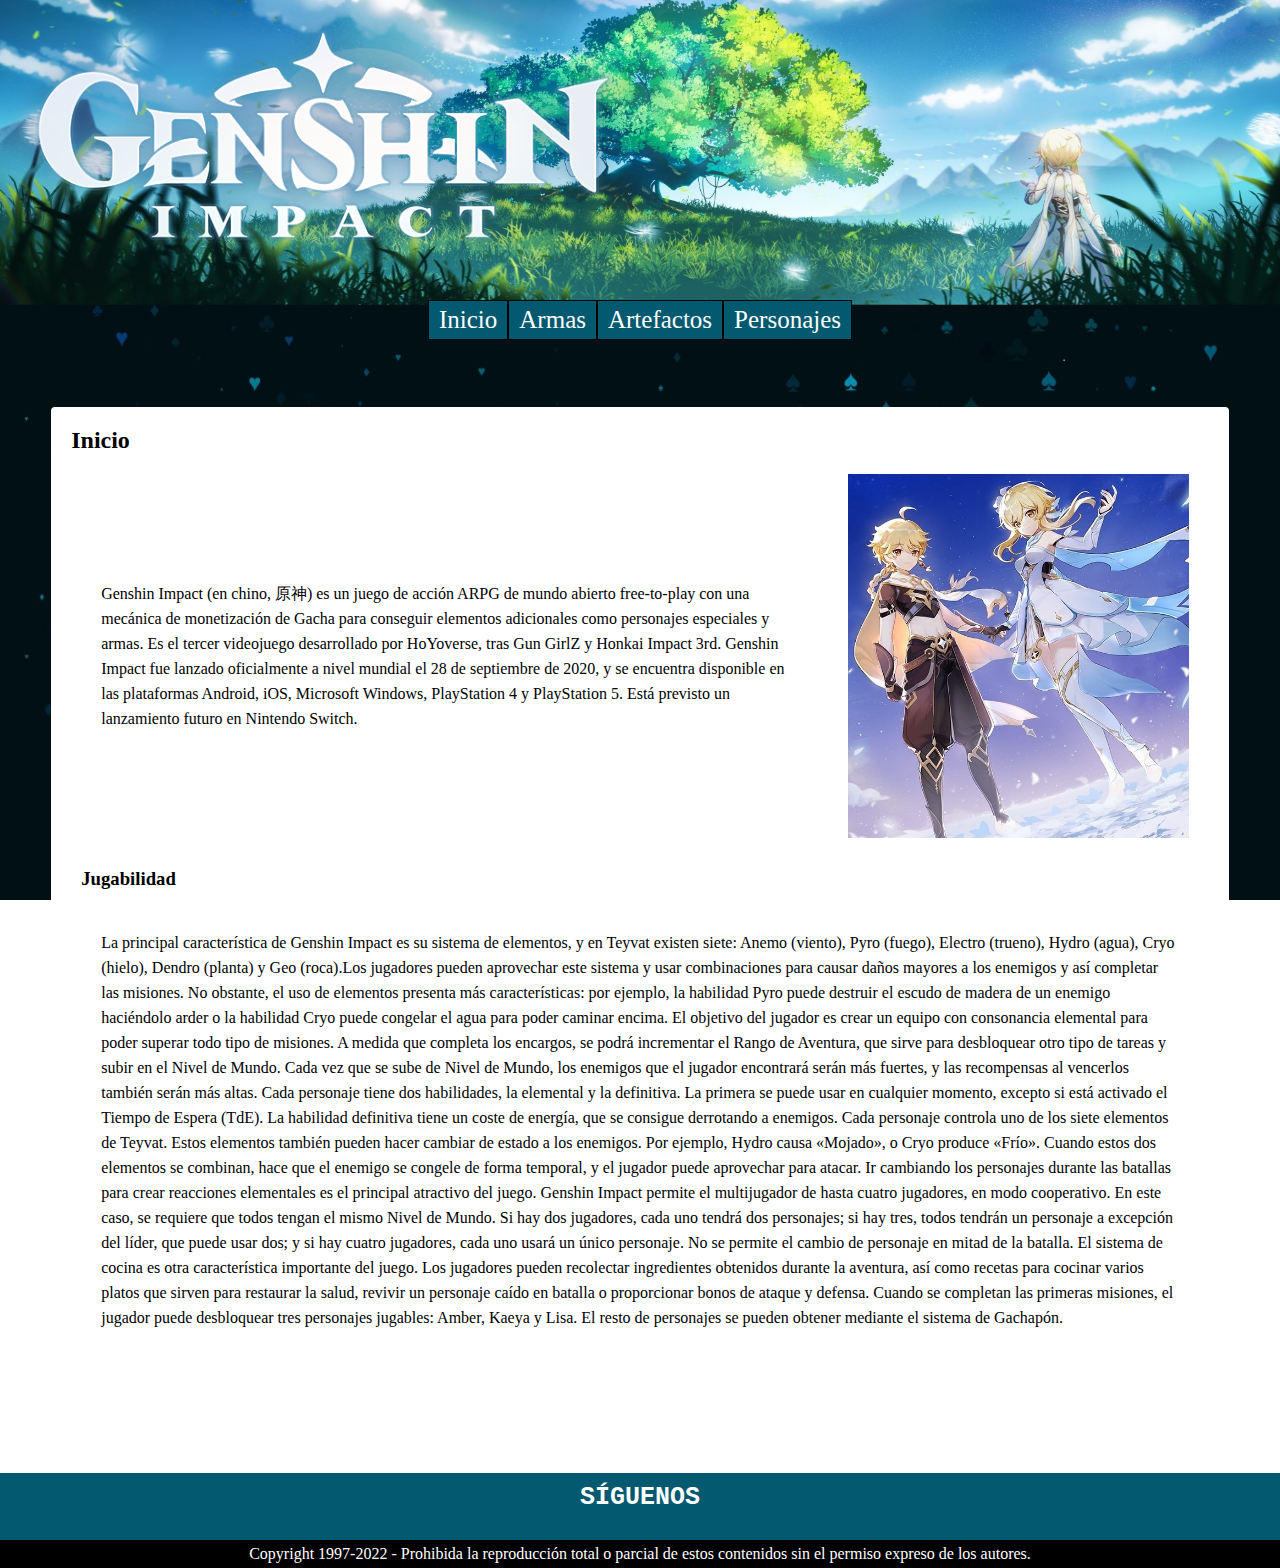
==== index.html @ 6d5382c7 "este es el primer commit" ====
<!DOCTYPE html>
<html lang="es">
<head>
    <meta charset="UTF-8">
    <meta http-equiv="X-UA-Compatible" content="IE=edge">
    <meta name="viewport" content="width=device-width, initial-scale=1.0">
    <title>Tour por Teyvat</title>
    <link rel="icon" href="Multimedia/favicon.ico" type="image/x-icon">
    <link rel="stylesheet" href="CSS/estilos.css">

    
</head>
<body>
    <div class="contenedorGrid">
        <div class="logoGrid">
            <img src="Multimedia/logo.png" alt="">
        </div>
        <header class="menuGrid">
            <nav class="navegador">
                <ul class="menu"> 
                    <li><a href="index.html">Inicio</a></li>
                    <li><a href="Paginas/armas.html">Armas</a></li>
                    <li><a href="Paginas/artefactos.html">Artefactos</a></li>
                    <li>
                        <a href="Paginas/personajes.html">Personajes</a>
                        <ul class="submenu">
                            <li><a href="Paginas/hydro.html">Hydro</a></li>
                            <li><a href="Paginas/cryo.html">Cryo</a></li>
                            <li><a href="Paginas/pyro.html">Pyro</a></li>
                            <li><a href="Paginas/anemo.html">Anemo</a></li>
                            <li><a href="Paginas/geo.html">Geo</a></li>
                            <li><a href="Paginas/electro.html">Electro</a></li>
                        </ul>
                    </li>
                </ul>
            </nav>
        </header>

        <main class="mainGrid">
            <div id="contenedor">  
                    <h2>Inicio</h2>
                <div class="intro">
                    <img src="Multimedia/index img.jpg" alt="">
                    <p >Genshin Impact (en chino, 原神) es un juego de acción ARPG de mundo 
                    abierto free-to-play con una mecánica de monetización de Gacha para conseguir elementos adicionales como 
                    personajes especiales y armas. Es el tercer videojuego desarrollado por HoYoverse, tras Gun GirlZ y Honkai 
                    Impact 3rd. Genshin Impact fue lanzado oficialmente a nivel mundial el 28 de septiembre de 2020, y se encuentra
                     disponible en las plataformas Android, iOS, Microsoft Windows, PlayStation 4 y PlayStation 5. Está previsto un 
                     lanzamiento futuro en Nintendo Switch.
                    </p></div>
                    <h3>Jugabilidad</h3>
                    <p>La principal característica de Genshin Impact es su sistema de elementos, y en Teyvat existen siete: Anemo (viento), 
                        Pyro (fuego), Electro (trueno), Hydro (agua), Cryo (hielo), Dendro (planta) y Geo (roca).Los jugadores pueden 
                        aprovechar este sistema y usar combinaciones para causar daños mayores a los enemigos y así completar las misiones. 
                        No obstante, el uso de elementos presenta más características: por ejemplo, la habilidad Pyro puede destruir el escudo 
                        de madera de un enemigo haciéndolo arder o la habilidad Cryo puede congelar el agua para poder caminar encima.
                        El objetivo del jugador es crear un equipo con consonancia elemental para poder superar todo tipo de misiones. 
                        A medida que completa los encargos, se podrá incrementar el Rango de Aventura, que sirve para desbloquear otro tipo de 
                        tareas y subir en el Nivel de Mundo. Cada vez que se sube de Nivel de Mundo, los enemigos que el jugador encontrará serán
                         más fuertes, y las recompensas al vencerlos también serán más altas.
                        Cada personaje tiene dos habilidades, la elemental y la definitiva. La primera se puede usar en cualquier momento, 
                        excepto si está activado el Tiempo de Espera (TdE). La habilidad definitiva tiene un coste de energía, que se consigue 
                        derrotando a enemigos. Cada personaje controla uno de los siete elementos de Teyvat. Estos elementos también pueden 
                        hacer cambiar de estado a los enemigos. Por ejemplo, Hydro causa «Mojado», o Cryo produce «Frío». 
                        Cuando estos dos elementos se combinan, hace que el enemigo se congele de forma temporal, y el jugador puede aprovechar 
                        para atacar. Ir cambiando los personajes durante las batallas para crear reacciones elementales es el principal atractivo 
                        del juego.
                        Genshin Impact permite el multijugador de hasta cuatro jugadores, en modo cooperativo. En este caso, se requiere que 
                        todos tengan el mismo Nivel de Mundo. Si hay dos jugadores, cada uno tendrá dos personajes; si hay tres, todos tendrán 
                        un personaje a excepción del líder, que puede usar dos; y si hay cuatro jugadores, cada uno usará un único personaje. 
                        No se permite el cambio de personaje en mitad de la batalla.
                        El sistema de cocina es otra característica importante del juego. Los jugadores pueden recolectar ingredientes obtenidos 
                        durante la aventura, así como recetas para cocinar varios platos que sirven para restaurar la salud, revivir un personaje 
                        caído en batalla o proporcionar bonos de ataque y defensa.
                        Cuando se completan las primeras misiones, el jugador puede desbloquear tres personajes jugables: Amber, Kaeya y Lisa. 
                        El resto de personajes se pueden obtener mediante el sistema de Gachapón.</p>
            </div>
        </main>

        <footer class="footerGrid">
            <p class="footer_title">SÍGUENOS</p>
            <div class="redes">
                <a href=""><img src="multimedia/Instagram-icon.png" alt=""/></a>
                <a href=""><img src="multimedia/Twitter-icon.png" alt=""/></a>
                <a href=""><img src="multimedia/tumblr-icon.png" alt=""/></a>
            </div>
            <p class="footer_copy">Copyright 1997-2022 - Prohibida la reproducción total o parcial de estos contenidos sin el permiso expreso de los autores.</p>
        </footer>
    </div>
</body>
</html>
---- CSS/estilos.css ----
*{margin: 0;
padding: 0;}



    .contenedorGrid {  display: grid;
        grid-template-columns: 1fr;
        grid-template-rows: 0.4fr 0.2fr 3.1fr 0.3fr;
        gap: 20px 0px;
        grid-auto-flow: row;
        grid-template-areas:
        "logoGrid"
        "menuGrid"
        "mainGrid"
        "footerGrid";
        align-content: space-between;
    }
  
    .logoGrid { grid-area: logoGrid; }
    .logoGrid img {
        width: 50%;
        height: auto;
    }
    .menuGrid { grid-area: menuGrid; }
  
    .footerGrid { grid-area: footerGrid; 
        display: flex;
        flex-direction: column;    
        margin-top: 20px;
        position: relative;
        justify-content: space-between;
    }
    .footerGrid p {
        align-self: center;

    }
  
  .mainGrid { grid-area: mainGrid; 
    margin-bottom: 34px;
  }


.intro {
    display: flex;
    flex-direction: row-reverse;
    align-items: center;
}

.intro img {
    width: 30%;
    padding: 20px;
}

#contenedor p {
    padding: 30px;
    line-height: 25px;
}

header img {
    width: 100%;
}

header{
    position: sticky;
    top: 0;
}


body {
    background-image: url('../Multimedia/background.jpg');
    background-size: cover;
    background-attachment: fixed;
    overflow-x:hidden;
    
}



.menu li {
    
    list-style: none;
    display: inline-block;
    padding: 5px 10px;
    font-size: 25px;
    border: 1px solid;
    background-color: rgb(3, 89, 111);

}
.menu li a{
    list-style: none;
    text-decoration: none;
    color: #ffffff;
}

.submenu {
    display: none;
    position: absolute;
    margin-top: 6px;
    margin-left:20px;
}

.submenu li {
    display: block;
}


.menu {
    display: flex;
    flex-direction: row;
    justify-content: center;
}

.menu li:hover ul {
    display: block;
}

#contenedor {
    min-height: 100%;
    padding: 20px;
    margin: 1.5% 4%;
    background-color: #ffffff;
    border-radius: 4px;
}


footer {
    width: 100%;
    bottom: 0px;
    background-color: rgb(3, 89, 111);
    padding-top: 10px;
}
footer img {
    width: 50px;
    margin: 5px;
 
}

.footer_title {
    font-size: 25px;
    color: #ffffff;
    font-weight: bold;
    font-family:'Courier New', Courier, monospace
    
}
.footer_copy {
    background-color: black;
    color: #ffffff;
    padding: 5px;
    margin-top: 10px;
    align-self: center;
    text-align: center;
    width: 100%;
}

.redes {
    display: flex;
    flex-direction: row;
    justify-content: center;
}


/*artefactos*/

.table {
    background-color: aliceblue;
    margin:auto;
}

.table td {
    border: 1px solid;
    padding: 3px;

}
.table th {
    padding: 10px;
    background-color: rgb(90, 15, 160);
    color: #ffffff;

}

/*personajes*/
.elementos {
    display: flex;
    flex-direction: column;
}
.elemento {
    display: flex;
    flex-direction: row;
    border-radius: 10px;
}
.elemento img {
    height: 60px;
    width: 60px;
    align-self: center;
    margin-left: 15px;
}
.elemento h3 {
    margin-left: 25px;
    font-size: 3em;
}
.hydro h3 {
    color: rgb(3 229 253);
}
.hydro {
    background-color: #05e4fd1f;
}
.cryo {
    background-color: #9eeff321;
}
.cryo h3 {
    color: #9eeff3;
}
.pyro {
    background-color: #fba36963;
}
.pyro h3 {
    color: rgb(245, 56, 56);
}
.anemo {
    background-color: #a7f4cd63;
}
.anemo h3 {
    color: #59deb4;
}
.geo {
    background-color: #f6da6266;
}
.geo h3 {
    color: #f6b631;
}
.electro {
    background-color: #dfbbfd5c;
}
.electro h3 {
    color: #d798fc;
}
.elementos a {
    text-decoration: none;
}

/* Hydro */

.personajes {
    display: flex;
    flex-flow: row wrap;
    justify-content: center;

}
.personajes a {
    text-decoration: none;
}
.personaje {
    display: flex;
    flex-direction: column;
    width: 150px;
    margin: 5px;
    height: 325px;
}
.personajeNombre h4 {
    text-align: center;
    padding: 5px;
    color: #ffffff;
}

.cincoEstrellas {
    background-color: #d0a028c2;
    border: 1px solid #d0a028c2;
    border-radius: 10px;
}
.cuatroEstrellas {
    background-color: #7128d0bd;
    border: 1px solid #7128d0bd;
    border-radius: 10px;
}
.personajesDescripcion {
    display: flex;
    flex-direction: column;
}
.personajeDescripcion {
    display: flex;
    flex-direction: row;
}
.fullImgPj {
    display: flex;
    flex-direction: column;
    width: 25%;
    padding: 10px;
    border-radius: 15px;

}
.fondoHydro {
    background-color: rgb(3 229 253);
}
.personajeDetalle {
    width: 75%;
}
.personajeDetalle h3 {
    text-align: center;
}
.habilidades {
    display: flex;
    flex-direction: column;
}
.habilidad {
    display: flex;
    flex-direction: column;
}
.habilidadCabecera {
    display: flex;
    flex-direction: row;
    justify-content: center;
    margin-top: 15px;
}
.habilidadCabecera div {
    width: 40px;
    height: 40px;
    border-radius: 50px;
    background-color: #d798fc;
    padding: 5px;
    background-image: url('../Multimedia/personajes/hydro/habilidades/tartaglia_s1.png');
    background-size: 82%;
    background-position-x: 4px;
    background-position-y: 6px;
    background-repeat: no-repeat;
}

/*armas*/

#contenedor h3 {
    padding: 10px;
}

#contenedor ul {
    margin-bottom: 15px;
}

#contenedor ul li {
    margin-left: 25px;
    list-style: none;

}

#contenedor ul li a {
    text-decoration: none;
}

.contenedorArmas {
    display: flex;
    flex-direction: row-reverse;
    justify-content: left;
}

.contenedorArmas img{
    width: 100%;
}

.separador {
    width: 90%;
    height: 2px;
    size: 3;
    background-color: rgb(66, 150, 228);
    margin: 5%;
}
.subrayado {
    width: 90%;
    height: 2px;
    size: 3;
    background-color: rgb(66, 150, 228);
    margin: 0% 5%;

}
.tituloarmas h3 {
    font-size: 2em;
    text-align: center;

}
.arma5 {
    background-image: url('../Multimedia/fondoArma5.png');
    background-size: cover;
    width: 25%;
}

.armaTarjeta {
    margin: 15px 5px;
    border: 1px solid black;
    border-radius: 5px;
    background-color: rgb(224, 209, 168);
    display: flex;
    flex-direction: row;
    width: 425px;
}

.tarjeta {
    display: flex;
    flex-direction: column;
}
.tarjeta h4 {
    margin: 5px;
}
.estiloarmas {
    display: flex;
    justify-content: center;
    align-content: flex-start;
    flex-flow: row wrap;
}



@media only screen and (max-width: 500px){
    .submenu {
        display: flex;
        flex-direction: column;
        justify-content: center; 
    }
    .mainGrid{
        display: flex;
        flex-direction: column;
        justify-content: center;
    }
    body {
        background-image: url('../Multimedia/background.jpg'), url('../Multimedia/corazones.jpeg');
        background-size: cover;
        background-attachment: fixed;  
     
    }
    .contenedorGrid {  display: grid;
        grid-template-columns: 1fr;
        grid-template-rows: 0.2fr 0.1fr 3.4fr 0.3fr;
        gap: 20px 0px;
        grid-auto-flow: row;
        grid-template-areas:
        "logoGrid"
        "menuGrid"
        "mainGrid"
        "footerGrid";
        align-content: space-between;
    }
  

    .menu {
        display: flex;
        flex-direction: column;
        justify-content: center;
        text-align: center; 
    
    }
    header {
        position: relative;
    }
    body {
        background-image: url('../Multimedia/background_small.jpeg'), url('../Multimedia/corazones.jpeg');
        background-size: cover;
        background-attachment: fixed;     
        background-repeat: no-repeat, repeat;
        background-size: 100%;
    }
    #contenedor {
        min-height: 100%;
        padding: 20px;
        margin: 5px 5px;
        background-color: #ffffff;
        border-radius: 4px;
    }  
    .intro {
        display: flex;
        flex-direction: column;
        align-items: center;
    }  
    .intro img {
        width: 50%;
        padding: 20px;
    }
    .submenu {
        display: none;
        position: absolute;
        margin-top: 6px;
        margin-left:20px;
    }
    .menu li:hover ul {
        display: flex;
        flex-direction: column;
        width: 100%;
        text-align: center;
    }
    .contenedorArmas {
        display: flex;
        flex-direction: column;
        justify-content: left;
    }
    .armaTarjeta {
        margin: 15px 5px;
        border: 1px solid black;
        border-radius: 5px;
        background-color: rgb(224, 209, 168);
        display: flex;
        flex-direction: column;
        width: 100%;
    }

    .arma5 {
        width: 100%;
    }
    .table {
        background-color: aliceblue;
        margin: auto;
        font-size: 8px;
    }
    .personajeDescripcion {
        display: flex;
        flex-direction: column;
    }
    .fullImgPj {
        display: flex;
        flex-direction: row;
        width: 90%;
        padding: 10px;
        border-radius: 15px;    
    }

    .fullImgPj img{
        width: 50%;
    }

    .personajeDetalle {
        width: 100%;
    }

    .personajeNombre ul li {
        font-size: 10px;
    }
    
}

@media only screen and (min-width:500px) and (max-width: 768px) {
    .contenedorGrid {  display: grid;
        grid-template-columns: 1fr;
        grid-template-rows: 0.2fr 0.1fr 3.4fr 0.3fr;
        gap: 20px 0px;
        grid-auto-flow: row;
        grid-template-areas:
        "logoGrid"
        "menuGrid"
        "mainGrid"
        "footerGrid";
        align-content: space-between;
    }

    .menu li {

        list-style: none;
        display: inline-block;
        padding: 5px 10px;
        font-size: 25px;
        border: 1px solid;
        background-color: rgb(3, 89, 111);
    }
    .menu li a{
        list-style: none;
        text-decoration: none;
        color: #ffffff;
    }
    
    .submenu {
        display: none;
        position: absolute;
        margin-top: 6px;
        margin-left:20px;
    }
    
    .submenu li {
        display: block;
    }
    
    .menu li:hover ul {
        display: block;
    }
    header {
        position: relative;
    }

    .contenedorArmas {
        display: flex;
        flex-direction: column;
        justify-content: left;
    }

    .intro {
        display: flex;
        flex-direction: column;
        align-items: center;
    }
    .table {
        background-color: aliceblue;
        margin: auto;
        font-size: 12px;
    }

    .personajeDescripcion {
        display: flex;
        flex-direction: column;
    }
    .fullImgPj {
        display: flex;
        flex-direction: row;
        width: 90%;
        padding: 10px;
        border-radius: 15px;    
    }

    .fullImgPj img{
        width: 50%;
    }

    .personajeDetalle {
        width: 100%;
    }


}
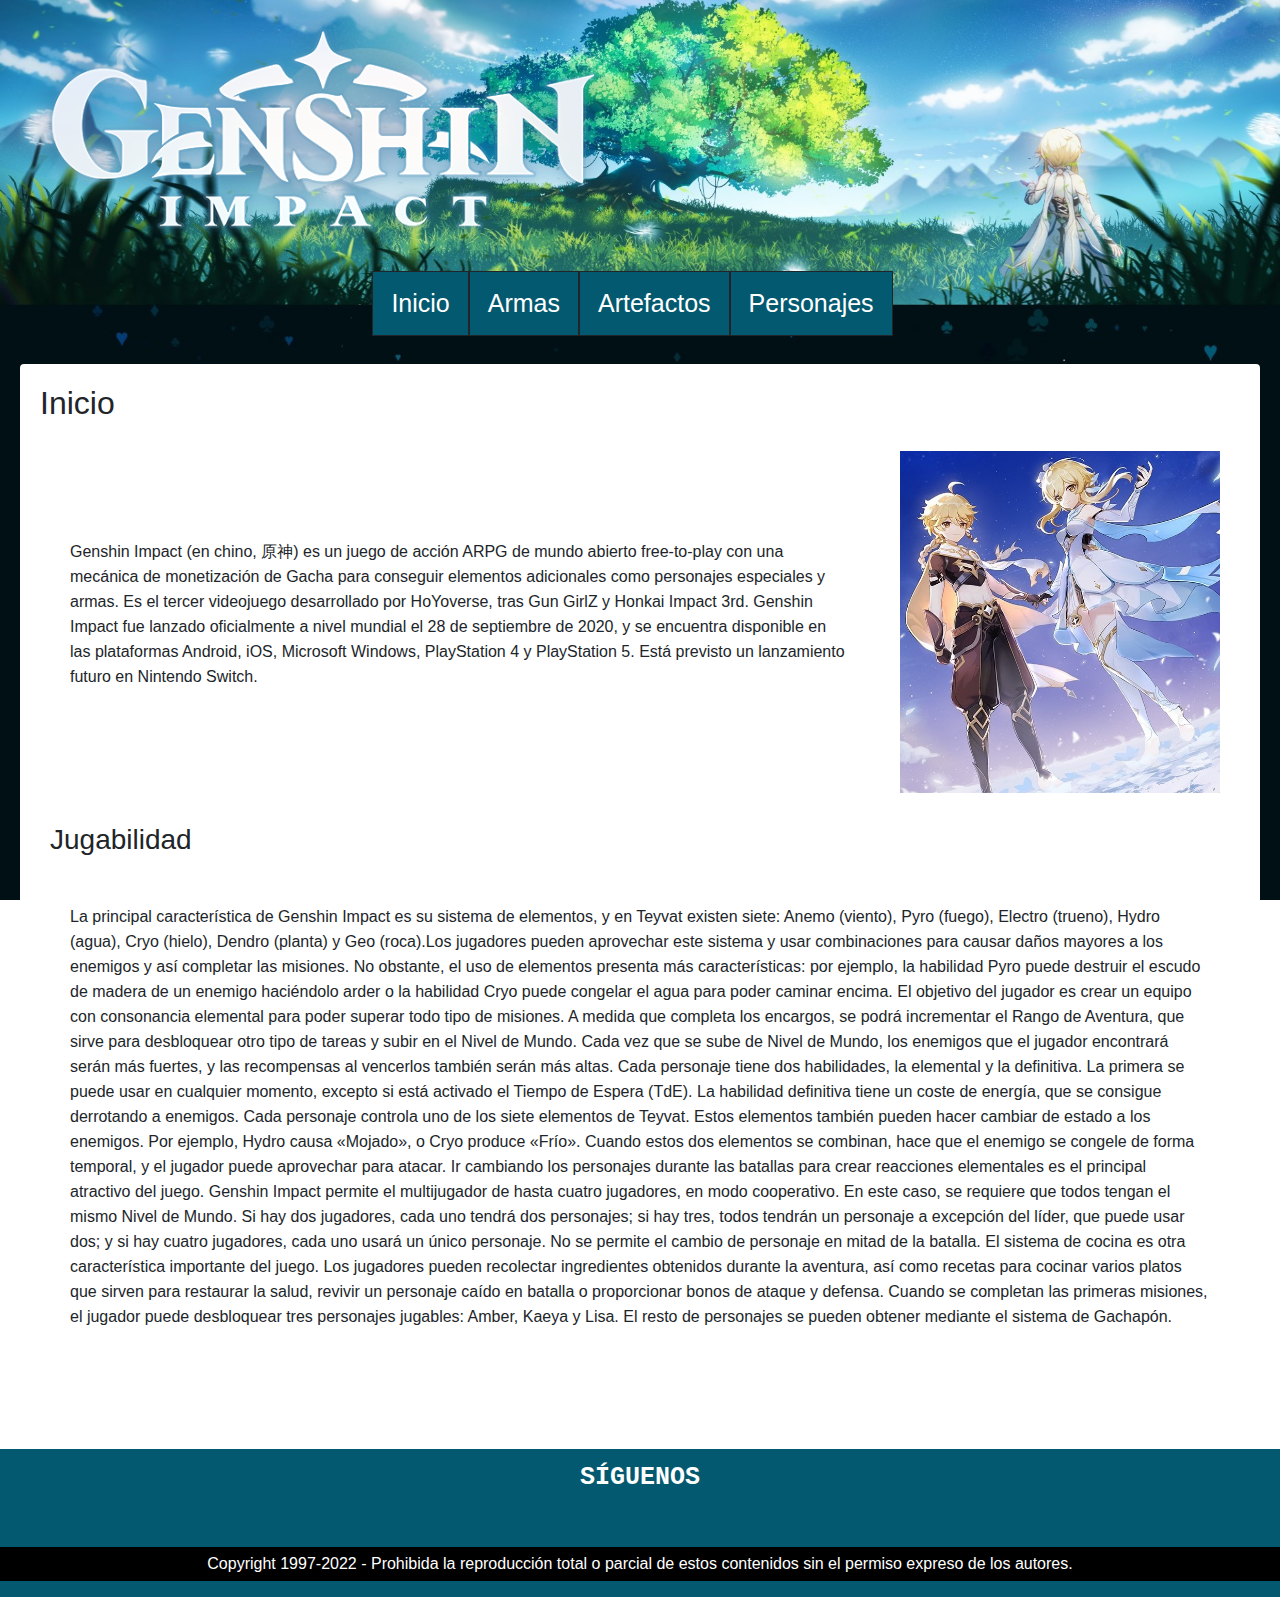
==== commit 2f840abe: "usando bootstrap" ====
--- a/index.html
+++ b/index.html
@@ -1,23 +1,28 @@
 <!DOCTYPE html>
 <html lang="es">
+
 <head>
     <meta charset="UTF-8">
     <meta http-equiv="X-UA-Compatible" content="IE=edge">
     <meta name="viewport" content="width=device-width, initial-scale=1.0">
     <title>Tour por Teyvat</title>
     <link rel="icon" href="Multimedia/favicon.ico" type="image/x-icon">
+    <link rel="stylesheet" href="https://cdn.jsdelivr.net/npm/bootstrap@4.3.1/dist/css/bootstrap.min.css" integrity="sha384-ggOyR0iXCbMQv3Xipma34MD+dH/1fQ784/j6cY/iJTQUOhcWr7x9JvoRxT2MZw1T" crossorigin="anonymous">
+    <script src="https://code.jquery.com/jquery-3.3.1.slim.min.js" integrity="sha384-q8i/X+965DzO0rT7abK41JStQIAqVgRVzpbzo5smXKp4YfRvH+8abtTE1Pi6jizo" crossorigin="anonymous"></script>
+    <script src="https://cdn.jsdelivr.net/npm/popper.js@1.14.7/dist/umd/popper.min.js" integrity="sha384-UO2eT0CpHqdSJQ6hJty5KVphtPhzWj9WO1clHTMGa3JDZwrnQq4sF86dIHNDz0W1" crossorigin="anonymous"></script>
+    <script src="https://cdn.jsdelivr.net/npm/bootstrap@4.3.1/dist/js/bootstrap.min.js" integrity="sha384-JjSmVgyd0p3pXB1rRibZUAYoIIy6OrQ6VrjIEaFf/nJGzIxFDsf4x0xIM+B07jRM" crossorigin="anonymous"></script>
     <link rel="stylesheet" href="CSS/estilos.css">
 
-    
 </head>
+
 <body>
-    <div class="contenedorGrid">
-        <div class="logoGrid">
-            <img src="Multimedia/logo.png" alt="">
+    <div class="container-fluid">
+        <div class="logoGrid row">
+            <img src="Multimedia/logo.png" alt="" class="col-6">
         </div>
-        <header class="menuGrid">
-            <nav class="navegador">
-                <ul class="menu"> 
+        <header class="menuGrid row">
+            <!--  <nav class="navegador">
+                <ul class="menu">
                     <li><a href="index.html">Inicio</a></li>
                     <li><a href="Paginas/armas.html">Armas</a></li>
                     <li><a href="Paginas/artefactos.html">Artefactos</a></li>
@@ -33,59 +38,114 @@
                         </ul>
                     </li>
                 </ul>
+            </nav> -->
+            <nav class="navbar navbar-expand-sm navbar-light bg-light col-12">
+                <button class="navbar-toggler" type="button" data-toggle="collapse" data-target="#navegador">
+                    <span class="navbar-toggler-icon"></span>
+                </button>
+                <div class="collapse navbar-collapse row" id="navegador">
+                    <ul class="navbar-nav menu col-12">
+                        <li class="nav-item">
+                            <a class="nav-link" href="index.html">Inicio</a>
+                        </li>
+                        <li class="nav-item">
+                            <a class="nav-link" href="Paginas/armas.html">Armas</a>
+                        </li>
+                        <li class="nav-item">
+                            <a class="nav-link" href="Paginas/artefactos.html">Artefactos</a>
+                        </li>
+                        <li class="nav-item">
+                            <a class="nav-link" href="Paginas/personajes.html">Personajes</a>
+                            <ul class="submenu">
+                                <li><a href="Paginas/hydro.html">Hydro</a></li>
+                                <li><a href="Paginas/cryo.html">Cryo</a></li>
+                                <li><a href="Paginas/pyro.html">Pyro</a></li>
+                                <li><a href="Paginas/anemo.html">Anemo</a></li>
+                                <li><a href="Paginas/geo.html">Geo</a></li>
+                                <li><a href="Paginas/electro.html">Electro</a></li>
+                            </ul>
+                        </li>
+                    </ul>
+                </div>
             </nav>
         </header>
 
-        <main class="mainGrid">
-            <div id="contenedor">  
-                    <h2>Inicio</h2>
+        <main class="mainGrid row">
+            <div id="contenedor" class="col-12">
+                <h2>Inicio</h2>
                 <div class="intro">
                     <img src="Multimedia/index img.jpg" alt="">
-                    <p >Genshin Impact (en chino, 原神) es un juego de acción ARPG de mundo 
-                    abierto free-to-play con una mecánica de monetización de Gacha para conseguir elementos adicionales como 
-                    personajes especiales y armas. Es el tercer videojuego desarrollado por HoYoverse, tras Gun GirlZ y Honkai 
-                    Impact 3rd. Genshin Impact fue lanzado oficialmente a nivel mundial el 28 de septiembre de 2020, y se encuentra
-                     disponible en las plataformas Android, iOS, Microsoft Windows, PlayStation 4 y PlayStation 5. Está previsto un 
-                     lanzamiento futuro en Nintendo Switch.
-                    </p></div>
-                    <h3>Jugabilidad</h3>
-                    <p>La principal característica de Genshin Impact es su sistema de elementos, y en Teyvat existen siete: Anemo (viento), 
-                        Pyro (fuego), Electro (trueno), Hydro (agua), Cryo (hielo), Dendro (planta) y Geo (roca).Los jugadores pueden 
-                        aprovechar este sistema y usar combinaciones para causar daños mayores a los enemigos y así completar las misiones. 
-                        No obstante, el uso de elementos presenta más características: por ejemplo, la habilidad Pyro puede destruir el escudo 
-                        de madera de un enemigo haciéndolo arder o la habilidad Cryo puede congelar el agua para poder caminar encima.
-                        El objetivo del jugador es crear un equipo con consonancia elemental para poder superar todo tipo de misiones. 
-                        A medida que completa los encargos, se podrá incrementar el Rango de Aventura, que sirve para desbloquear otro tipo de 
-                        tareas y subir en el Nivel de Mundo. Cada vez que se sube de Nivel de Mundo, los enemigos que el jugador encontrará serán
-                         más fuertes, y las recompensas al vencerlos también serán más altas.
-                        Cada personaje tiene dos habilidades, la elemental y la definitiva. La primera se puede usar en cualquier momento, 
-                        excepto si está activado el Tiempo de Espera (TdE). La habilidad definitiva tiene un coste de energía, que se consigue 
-                        derrotando a enemigos. Cada personaje controla uno de los siete elementos de Teyvat. Estos elementos también pueden 
-                        hacer cambiar de estado a los enemigos. Por ejemplo, Hydro causa «Mojado», o Cryo produce «Frío». 
-                        Cuando estos dos elementos se combinan, hace que el enemigo se congele de forma temporal, y el jugador puede aprovechar 
-                        para atacar. Ir cambiando los personajes durante las batallas para crear reacciones elementales es el principal atractivo 
-                        del juego.
-                        Genshin Impact permite el multijugador de hasta cuatro jugadores, en modo cooperativo. En este caso, se requiere que 
-                        todos tengan el mismo Nivel de Mundo. Si hay dos jugadores, cada uno tendrá dos personajes; si hay tres, todos tendrán 
-                        un personaje a excepción del líder, que puede usar dos; y si hay cuatro jugadores, cada uno usará un único personaje. 
-                        No se permite el cambio de personaje en mitad de la batalla.
-                        El sistema de cocina es otra característica importante del juego. Los jugadores pueden recolectar ingredientes obtenidos 
-                        durante la aventura, así como recetas para cocinar varios platos que sirven para restaurar la salud, revivir un personaje 
-                        caído en batalla o proporcionar bonos de ataque y defensa.
-                        Cuando se completan las primeras misiones, el jugador puede desbloquear tres personajes jugables: Amber, Kaeya y Lisa. 
-                        El resto de personajes se pueden obtener mediante el sistema de Gachapón.</p>
+                    <p>Genshin Impact (en chino, 原神) es un juego de acción ARPG de mundo
+                        abierto free-to-play con una mecánica de monetización de Gacha para conseguir elementos
+                        adicionales como
+                        personajes especiales y armas. Es el tercer videojuego desarrollado por HoYoverse, tras Gun
+                        GirlZ y Honkai
+                        Impact 3rd. Genshin Impact fue lanzado oficialmente a nivel mundial el 28 de septiembre de 2020,
+                        y se encuentra
+                        disponible en las plataformas Android, iOS, Microsoft Windows, PlayStation 4 y PlayStation 5.
+                        Está previsto un
+                        lanzamiento futuro en Nintendo Switch.
+                    </p>
+                </div>
+                <h3>Jugabilidad</h3>
+                <p>La principal característica de Genshin Impact es su sistema de elementos, y en Teyvat existen siete:
+                    Anemo (viento),
+                    Pyro (fuego), Electro (trueno), Hydro (agua), Cryo (hielo), Dendro (planta) y Geo (roca).Los
+                    jugadores pueden
+                    aprovechar este sistema y usar combinaciones para causar daños mayores a los enemigos y así
+                    completar las misiones.
+                    No obstante, el uso de elementos presenta más características: por ejemplo, la habilidad Pyro puede
+                    destruir el escudo
+                    de madera de un enemigo haciéndolo arder o la habilidad Cryo puede congelar el agua para poder
+                    caminar encima.
+                    El objetivo del jugador es crear un equipo con consonancia elemental para poder superar todo tipo de
+                    misiones.
+                    A medida que completa los encargos, se podrá incrementar el Rango de Aventura, que sirve para
+                    desbloquear otro tipo de
+                    tareas y subir en el Nivel de Mundo. Cada vez que se sube de Nivel de Mundo, los enemigos que el
+                    jugador encontrará serán
+                    más fuertes, y las recompensas al vencerlos también serán más altas.
+                    Cada personaje tiene dos habilidades, la elemental y la definitiva. La primera se puede usar en
+                    cualquier momento,
+                    excepto si está activado el Tiempo de Espera (TdE). La habilidad definitiva tiene un coste de
+                    energía, que se consigue
+                    derrotando a enemigos. Cada personaje controla uno de los siete elementos de Teyvat. Estos elementos
+                    también pueden
+                    hacer cambiar de estado a los enemigos. Por ejemplo, Hydro causa «Mojado», o Cryo produce «Frío».
+                    Cuando estos dos elementos se combinan, hace que el enemigo se congele de forma temporal, y el
+                    jugador puede aprovechar
+                    para atacar. Ir cambiando los personajes durante las batallas para crear reacciones elementales es
+                    el principal atractivo
+                    del juego.
+                    Genshin Impact permite el multijugador de hasta cuatro jugadores, en modo cooperativo. En este caso,
+                    se requiere que
+                    todos tengan el mismo Nivel de Mundo. Si hay dos jugadores, cada uno tendrá dos personajes; si hay
+                    tres, todos tendrán
+                    un personaje a excepción del líder, que puede usar dos; y si hay cuatro jugadores, cada uno usará un
+                    único personaje.
+                    No se permite el cambio de personaje en mitad de la batalla.
+                    El sistema de cocina es otra característica importante del juego. Los jugadores pueden recolectar
+                    ingredientes obtenidos
+                    durante la aventura, así como recetas para cocinar varios platos que sirven para restaurar la salud,
+                    revivir un personaje
+                    caído en batalla o proporcionar bonos de ataque y defensa.
+                    Cuando se completan las primeras misiones, el jugador puede desbloquear tres personajes jugables:
+                    Amber, Kaeya y Lisa.
+                    El resto de personajes se pueden obtener mediante el sistema de Gachapón.</p>
             </div>
         </main>
 
-        <footer class="footerGrid">
-            <p class="footer_title">SÍGUENOS</p>
-            <div class="redes">
-                <a href=""><img src="multimedia/Instagram-icon.png" alt=""/></a>
-                <a href=""><img src="multimedia/Twitter-icon.png" alt=""/></a>
-                <a href=""><img src="multimedia/tumblr-icon.png" alt=""/></a>
+        <footer class="footerGrid row">
+            <p class="footer_title col-12">SÍGUENOS</p>
+            <div class="redes col-12">
+                <a href=""><img src="multimedia/Instagram-icon.png" alt="" /></a>
+                <a href=""><img src="multimedia/Twitter-icon.png" alt="" /></a>
+                <a href=""><img src="multimedia/tumblr-icon.png" alt="" /></a>
             </div>
-            <p class="footer_copy">Copyright 1997-2022 - Prohibida la reproducción total o parcial de estos contenidos sin el permiso expreso de los autores.</p>
+            <p class="footer_copy col-12">Copyright 1997-2022 - Prohibida la reproducción total o parcial de estos contenidos
+                sin el permiso expreso de los autores.</p>
         </footer>
     </div>
 </body>
+
 </html>--- a/CSS/estilos.css
+++ b/CSS/estilos.css
@@ -3,7 +3,7 @@
 
 
 
-    .contenedorGrid {  display: grid;
+    /* .contenedorGrid {  display: grid;
         grid-template-columns: 1fr;
         grid-template-rows: 0.4fr 0.2fr 3.1fr 0.3fr;
         gap: 20px 0px;
@@ -14,7 +14,7 @@
         "mainGrid"
         "footerGrid";
         align-content: space-between;
-    }
+    } */
   
     .logoGrid { grid-area: logoGrid; }
     .logoGrid img {
@@ -22,13 +22,18 @@
         height: auto;
     }
     .menuGrid { grid-area: menuGrid; }
+
+    .menuGrid nav{
+        background-color: transparent !important;
+    }
   
+    .menuGrid nav button{
+        background-color: white;
+    }
+
     .footerGrid { grid-area: footerGrid; 
-        display: flex;
-        flex-direction: column;    
         margin-top: 20px;
         position: relative;
-        justify-content: space-between;
     }
     .footerGrid p {
         align-self: center;
@@ -37,6 +42,7 @@
   
   .mainGrid { grid-area: mainGrid; 
     margin-bottom: 34px;
+    padding: 20px;
   }
 
 
@@ -89,7 +95,7 @@
 .menu li a{
     list-style: none;
     text-decoration: none;
-    color: #ffffff;
+    color: #ffffff !important;
 }
 
 .submenu {
@@ -97,6 +103,7 @@
     position: absolute;
     margin-top: 6px;
     margin-left:20px;
+    z-index: 100;
 }
 
 .submenu li {
@@ -117,14 +124,12 @@
 #contenedor {
     min-height: 100%;
     padding: 20px;
-    margin: 1.5% 4%;
     background-color: #ffffff;
     border-radius: 4px;
 }
 
 
 footer {
-    width: 100%;
     bottom: 0px;
     background-color: rgb(3, 89, 111);
     padding-top: 10px;
@@ -136,6 +141,7 @@
 }
 
 .footer_title {
+    text-align: center;
     font-size: 25px;
     color: #ffffff;
     font-weight: bold;
@@ -158,6 +164,37 @@
     justify-content: center;
 }
 
+/* Animaciones */
+
+.personajeDetalle {
+    background: rgb(115,142,240);
+    background: radial-gradient(rgb(225, 226, 231) 25%, rgb(3 229 253) 100%);
+}
+
+@keyframes rotation {
+    0% { transform: rotate(360deg); }
+    100% { transform: rotate(0deg); }
+}
+
+.expandDescripcion {
+    display: none;
+}
+.personajes a:hover .expandDescripcion {
+    display:flex;
+    flex-direction: column;
+    padding: 15px;
+}
+
+.personajes a:hover{
+    display:flex;
+    flex-direction: row;
+    margin-top: 25px;
+    color: black;
+}
+
+.personajes a:hover .personaje img{
+    margin-top: 25px;
+}
 
 /*artefactos*/
 
@@ -322,6 +359,7 @@
     background-position-x: 4px;
     background-position-y: 6px;
     background-repeat: no-repeat;
+    animation:  4s linear 0s reverse none infinite rotation;
 }
 
 /*armas*/
@@ -444,6 +482,11 @@
         text-align: center; 
     
     }
+
+    .menuGrid nav button{
+        display: block;
+    }
+
     header {
         position: relative;
     }
@@ -560,6 +603,10 @@
         color: #ffffff;
     }
     
+    .menuGrid nav button{
+        display: none;
+    }
+
     .submenu {
         display: none;
         position: absolute;
